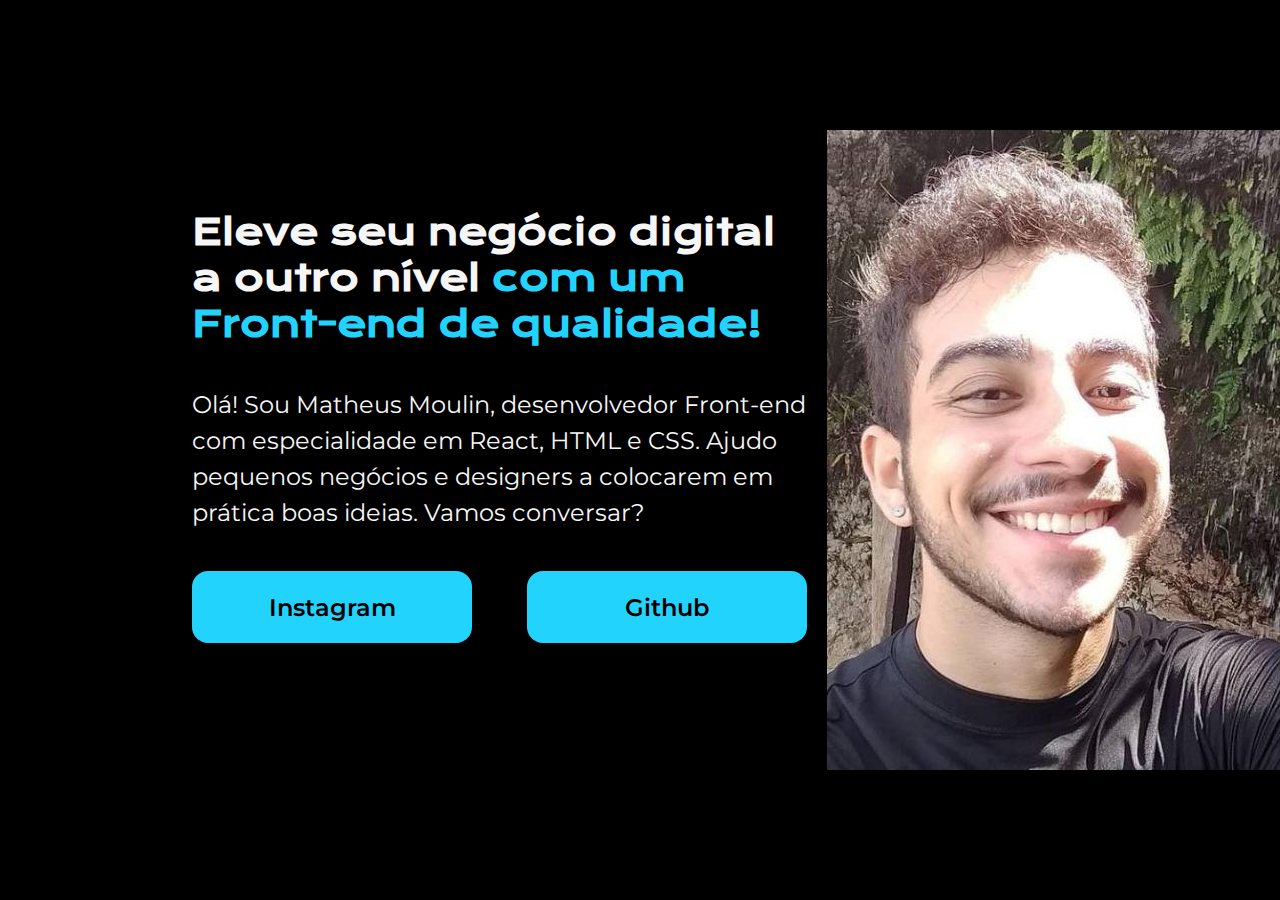
==== index.html @ 079464b1 "final project" ====
<!DOCTYPE html>
<html lang="pt-br">
  <head>
    <meta charset="UTF-8" />
    <meta name="viewport" content="width=device-width, initial-scale=1.0" />
    <title>Portfolio</title>
    <link rel="stylesheet" href="style.css" />
  </head>
  <body>
    <header></header>
    <main>
      <section>
        <h1>
          Eleve seu negócio digital a outro nível
          <strong>com um Front-end de qualidade!</strong>
        </h1>
        <p>
          Olá! Sou Matheus Moulin, desenvolvedor Front-end com especialidade em
          React, HTML e CSS. Ajudo pequenos negócios e designers a colocarem em
          prática boas ideias. Vamos conversar?
        </p>
        <div>
          <a href="https://www.instagram.com/moulinlimam/?next=%2F"
            >Instagram</a
          >
          <a href="https://github.com/MoulOut">Github</a>
        </div>
      </section>
      <img src="pfpic.jpg" alt="foto" srcset="" />
    </main>
    <footer></footer>
  </body>
</html>
---- style.css ----
@import url('https://fonts.googleapis.com/css2?family=Krona+One&family=Montserrat:wght@400;600&display=swap');

* {
  padding: 0;
  margin: 0;
}

body {
  display: flex;
  height: 100vh;
  width: 100%;
  background-color: black;
  gap: 20;
}

main {
  margin: 10% 15%;
  display: flex;
  box-sizing: border-box;
  align-items: center;
  justify-content: space-between;
  gap: 20px;
}

section {
  width: 615px;
  height: 482px;
  display: flex;
  flex-direction: column;
  gap: 40px;
}

h1 {
  color: #f6f6f6;
  font-size: 36px;
  font-family: 'Krona One', sans-serif;
}

strong {
  color: #22d4fd;
}

p {
  color: #f6f6f6;
  line-height: 1.5;
  font-size: 24px;
  font-family: 'Montserrat', sans-serif;
}

div {
  display: flex;
  justify-content: space-between;
}

a {
  color: black;
  width: 280px;
  padding: 21.5px 0;
  text-decoration: none;
  text-align: center;
  font-family: 'Montserrat', sans-serif;
  font-weight: 600;
  font-size: 24px;
  border-radius: 16px;
  background-color: #22d4fd;
}
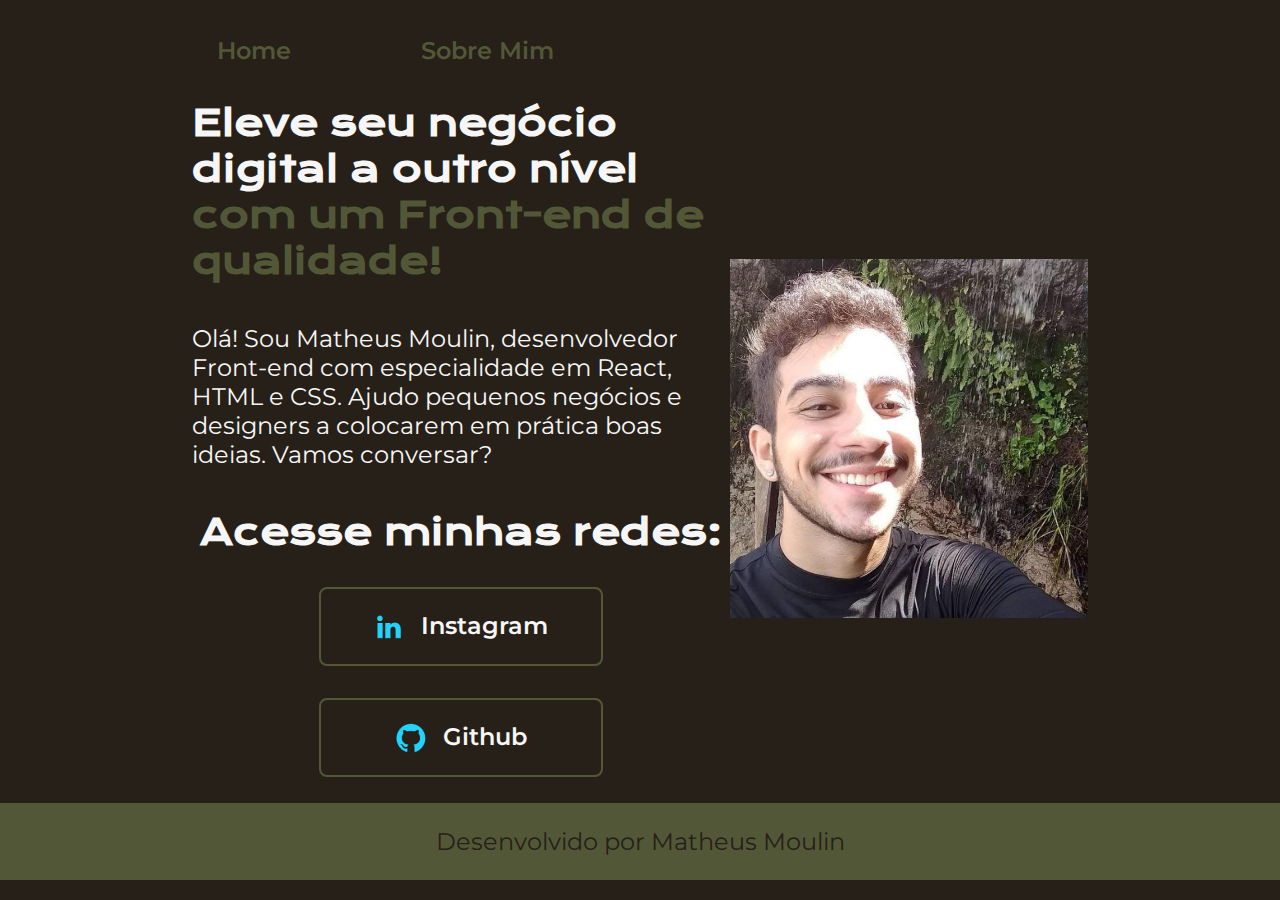
==== commit b95ca28a: "almost final portfolio" ====
--- a/index.html
+++ b/index.html
@@ -4,30 +4,45 @@
     <meta charset="UTF-8" />
     <meta name="viewport" content="width=device-width, initial-scale=1.0" />
     <title>Portfolio</title>
-    <link rel="stylesheet" href="style.css" />
+    <link rel="stylesheet" href="./styles/style.css" />
   </head>
   <body>
-    <header></header>
+    <header class="cabeçalho">
+      <nav class="cabeçalho_menu">
+        <a class="cabeçalho_menu_link" href="index.html">Home</a>
+        <a class="cabeçalho_menu_link" href="about.html">Sobre Mim</a>
+      </nav>
+    </header>
     <main>
       <section>
         <h1>
           Eleve seu negócio digital a outro nível
           <strong>com um Front-end de qualidade!</strong>
         </h1>
-        <p>
+        <p class="paragrafo">
           Olá! Sou Matheus Moulin, desenvolvedor Front-end com especialidade em
           React, HTML e CSS. Ajudo pequenos negócios e designers a colocarem em
           prática boas ideias. Vamos conversar?
         </p>
         <div>
-          <a href="https://www.instagram.com/moulinlimam/?next=%2F"
-            >Instagram</a
+          <h2>Acesse minhas redes:</h2>
+          <a
+            class="botoes"
+            href="https://www.instagram.com/moulinlimam/?next=%2F"
           >
-          <a href="https://github.com/MoulOut">Github</a>
+            <img src="./assets/Logo linkedin.png" alt="" />
+            Instagram
+          </a>
+          <a class="botoes" href="https://github.com/MoulOut">
+            <img src="assets/Logo Github.png" />
+            Github
+          </a>
         </div>
       </section>
-      <img src="pfpic.jpg" alt="foto" srcset="" />
+      <img src="assets/pfpic.jpg" alt="foto" class="pfpic" />
     </main>
-    <footer></footer>
+    <footer>
+      <p>Desenvolvido por Matheus Moulin</p>
+    </footer>
   </body>
 </html>
--- a/styles/style.css
+++ b/styles/style.css
@@ -0,0 +1,115 @@
+@import url('https://fonts.googleapis.com/css2?family=Krona+One&family=Montserrat:wght@400;600&display=swap');
+:root {
+  --main-color: #272018;
+  --secondary-color: #525837;
+  --terciary-color: #f6f6f6;
+  --hover-color: #272727;
+
+  --main-font: 'Krona One', sans-serif;
+  --secondary-font: 'Montserrat', sans-serif;
+}
+
+* {
+  padding: 0;
+  margin: 0;
+}
+
+body {
+  box-sizing: border-box;
+  background-color: var(--main-color);
+  color: var(--terciary-color);
+}
+
+.cabeçalho {
+  padding: 2% 0 0 15%;
+}
+
+.cabeçalho_menu {
+  display: flex;
+  align-items: center;
+  gap: 80px;
+}
+
+.cabeçalho_menu_link {
+  font-family: var(--secondary-font);
+  font-size: 24px;
+  font-weight: 600;
+  color: var(--secondary-color);
+  margin: 0 10px;
+  padding: 5px 10px;
+  text-decoration: none;
+  padding: 10px 15px;
+}
+
+main {
+  padding: 2% 15%;
+  display: flex;
+  align-items: center;
+  justify-content: space-between;
+}
+
+section {
+  width: 615px;
+  display: flex;
+  flex-direction: column;
+  gap: 40px;
+}
+
+h1 {
+  font-size: 36px;
+  font-family: var(--main-font);
+}
+
+strong {
+  color: var(--secondary-color);
+}
+
+.paragrafo {
+  font-size: 24px;
+  font-family: var(--secondary-font);
+}
+
+div {
+  font-family: var(--main-font);
+  font-weight: 400;
+  font-size: 24px;
+  display: flex;
+  flex-direction: column;
+  align-items: center;
+  justify-content: space-between;
+  gap: 32px;
+}
+
+.botoes {
+  display: flex;
+  justify-content: center;
+  gap: 16px;
+  color: var(--terciary-color);
+  width: 280px;
+  padding: 21.5px 0;
+  text-decoration: none;
+  text-align: center;
+  font-family: var(--secondary-font);
+  font-weight: 600;
+  font-size: 24px;
+  border-radius: 8px;
+  border: 2px solid var(--secondary-color);
+}
+
+.botoes:hover {
+  background-color: var(--hover-color);
+}
+
+.pfpic {
+  width: 40%;
+}
+
+footer {
+  padding: 24px;
+  background-color: var(--secondary-color);
+  color: var(--main-color);
+  text-align: center;
+  font-family: var(--secondary-font);
+  font-size: 24px;
+  font-weight: 400;
+}
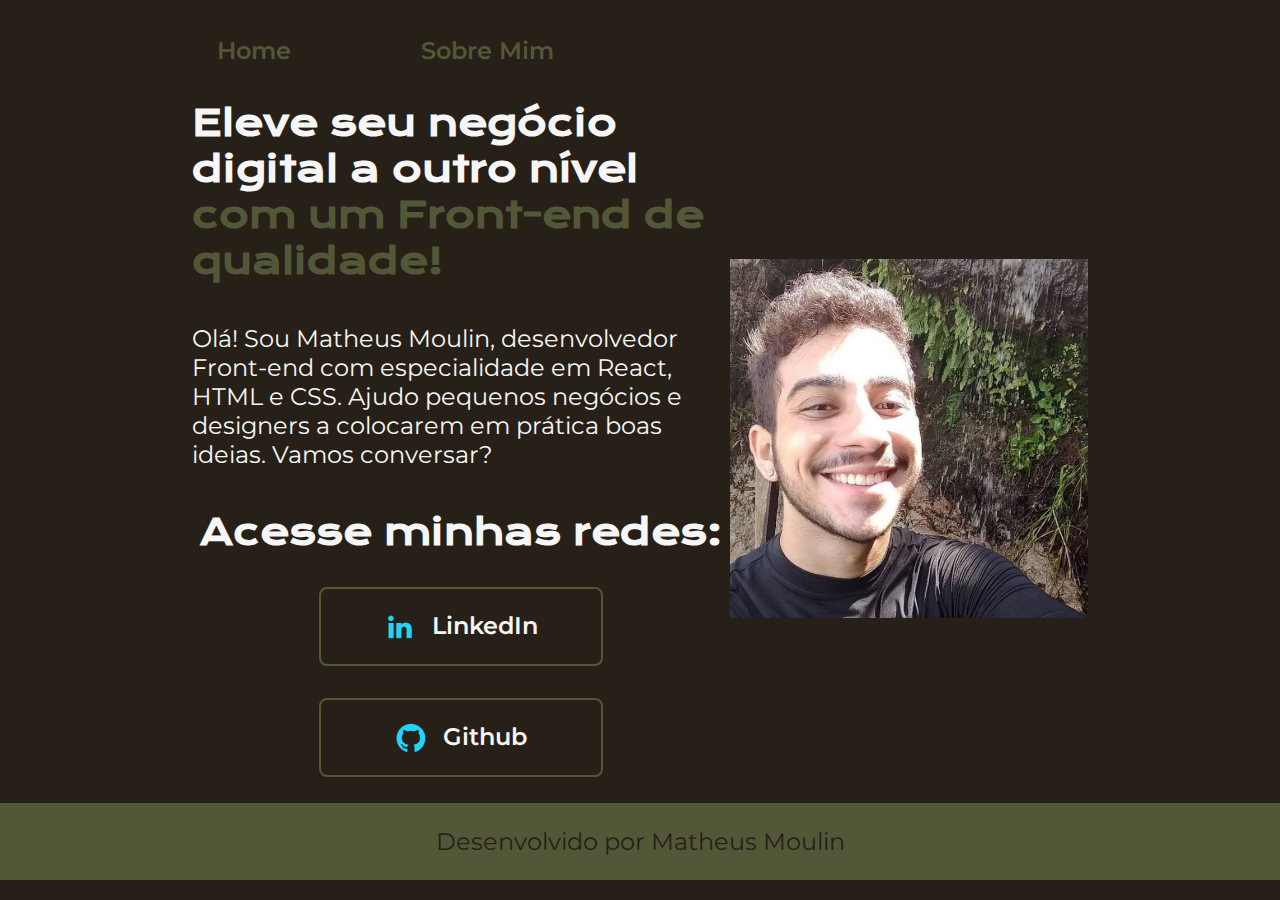
==== commit 9b911ee3: "mini refactor" ====
--- a/index.html
+++ b/index.html
@@ -28,10 +28,10 @@
           <h2>Acesse minhas redes:</h2>
           <a
             class="botoes"
-            href="https://www.instagram.com/moulinlimam/?next=%2F"
+            href="https://www.linkedin.com/in/matheus-moulin-632b46235/"
           >
             <img src="./assets/Logo linkedin.png" alt="" />
-            Instagram
+            LinkedIn
           </a>
           <a class="botoes" href="https://github.com/MoulOut">
             <img src="assets/Logo Github.png" />
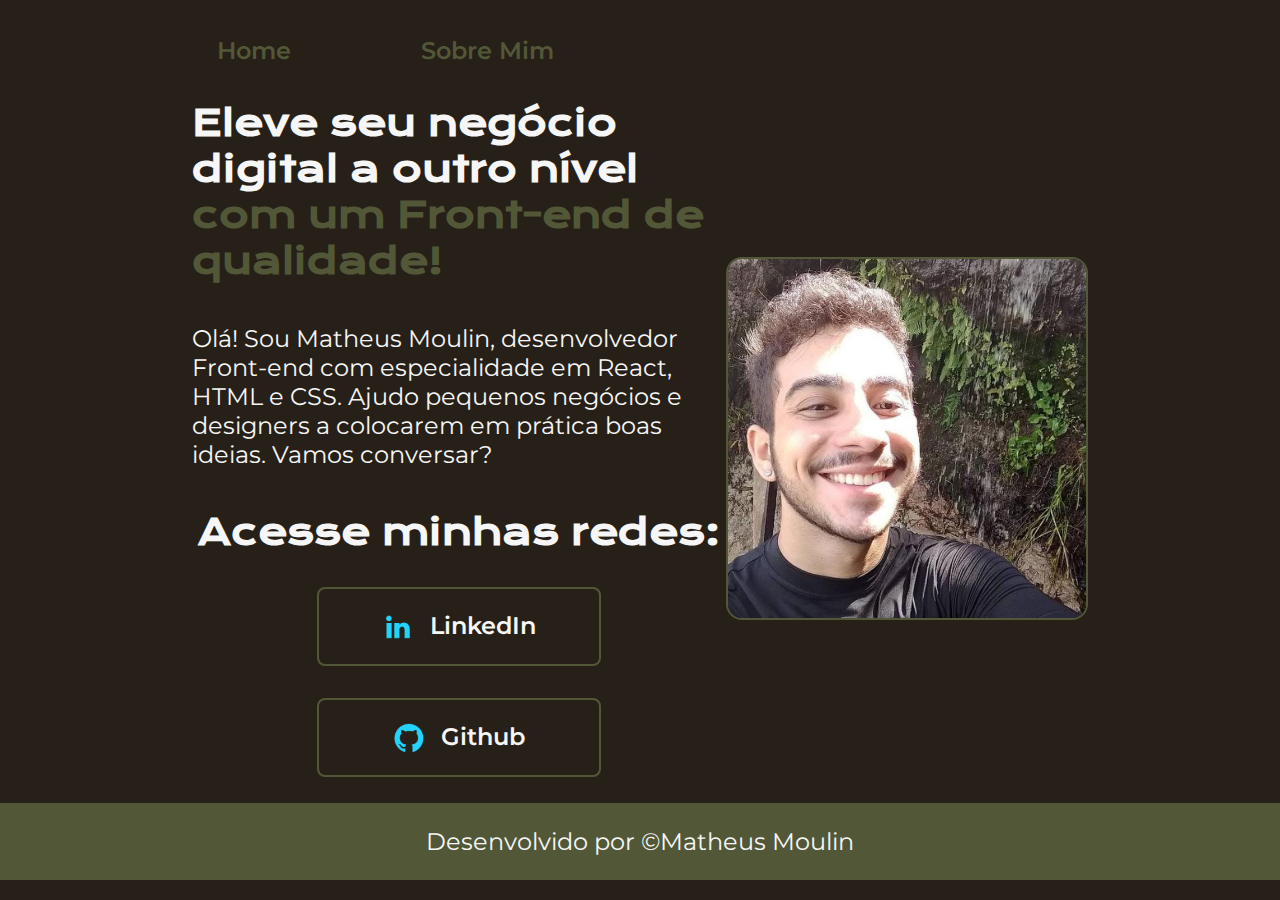
==== commit 5fb20b99: "image style" ====
--- a/index.html
+++ b/index.html
@@ -42,7 +42,7 @@
       <img src="assets/pfpic.jpg" alt="foto" class="pfpic" />
     </main>
     <footer>
-      <p>Desenvolvido por Matheus Moulin</p>
+      <p>Desenvolvido por &copy;Matheus Moulin</p>
     </footer>
   </body>
 </html>
--- a/styles/style.css
+++ b/styles/style.css
@@ -102,12 +102,14 @@
 
 .pfpic {
   width: 40%;
+  border: 2px solid var(--secondary-color);
+  border-radius: 16px;
 }
 
 footer {
   padding: 24px;
   background-color: var(--secondary-color);
-  color: var(--main-color);
+  color: var(--terciary-color);
   text-align: center;
   font-family: var(--secondary-font);
   font-size: 24px;
